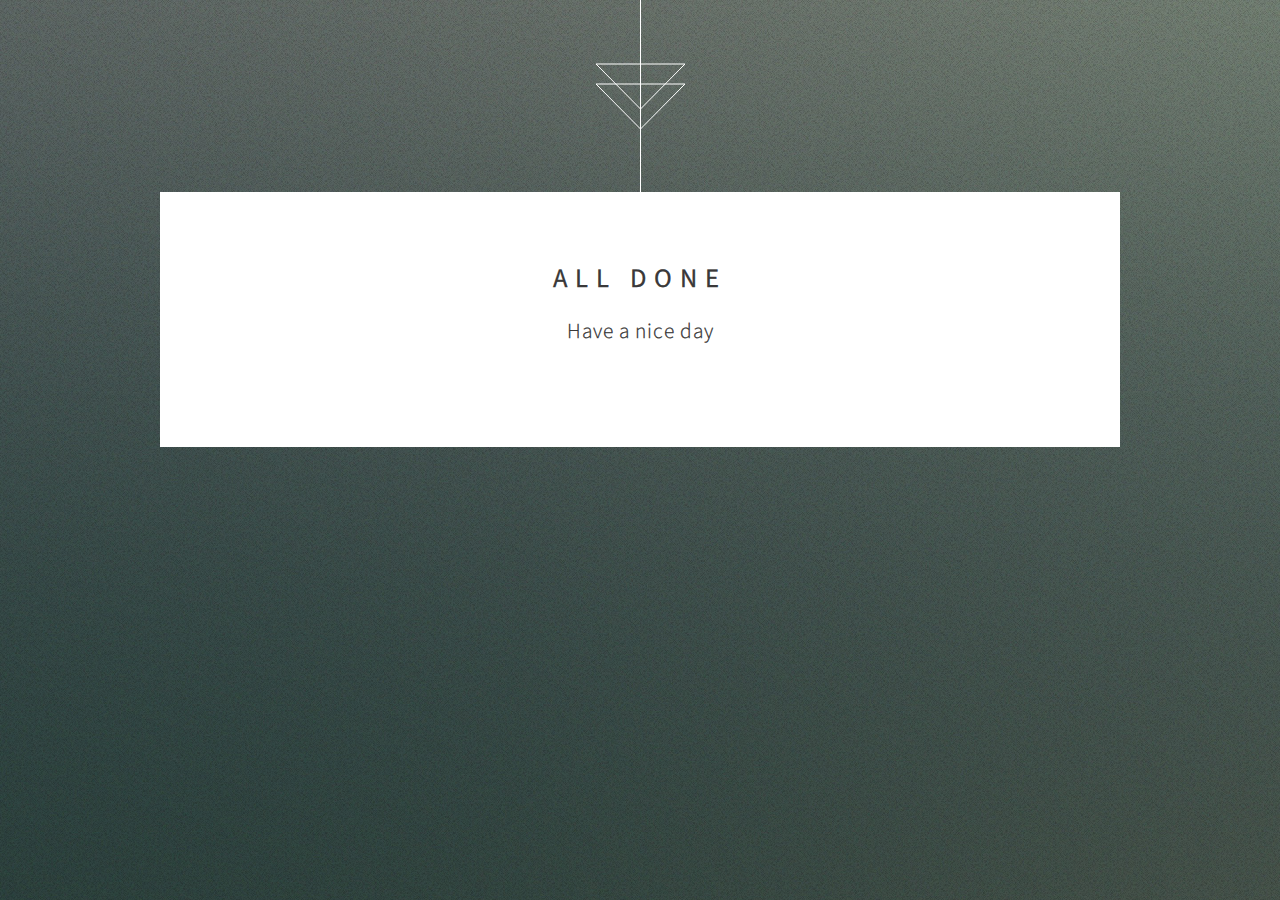
==== done.html @ 54117d7f "Add files via upload" ====
<!DOCTYPE html>
<html>
    <head>
		<title>Overflow by HTML5 UP</title>
		<meta charset="utf-8" />
		<meta name="viewport" content="width=device-width, initial-scale=1, user-scalable=no" />
		<link rel="stylesheet" href="assets/css/main.css" />
		<noscript><link rel="stylesheet" href="assets/css/noscript.css" /></noscript>
    </head>
    <body class="is-preload">
        <article class="container box style3">
            <header>
                <h2>All done</h2>
                <p>Have a nice day</p>
            </header>
        </article>
    </body>
</html>
---- assets/css/main.css ----
@import url("https://fonts.googleapis.com/css?family=Source+Sans+Pro:300,300italic,400,600");
@import url("fontawesome-all.min.css");

/*
	Overflow by HTML5 UP
	html5up.net | @ajlkn
	Free for personal and commercial use under the CCA 3.0 license (html5up.net/license)
*/

html, body, div, span, applet, object,
iframe, h1, h2, h3, h4, h5, h6, p, blockquote,
pre, a, abbr, acronym, address, big, cite,
code, del, dfn, em, img, ins, kbd, q, s, samp,
small, strike, strong, sub, sup, tt, var, b,
u, i, center, dl, dt, dd, ol, ul, li, fieldset,
form, label, legend, table, caption, tbody,
tfoot, thead, tr, th, td, article, aside,
canvas, details, embed, figure, figcaption,
footer, header, hgroup, menu, nav, output, ruby,
section, summary, time, mark, audio, video {
	margin: 0;
	padding: 0;
	border: 0;
	font-size: 100%;
	font: inherit;
	vertical-align: baseline;}

article, aside, details, figcaption, figure,
footer, header, hgroup, menu, nav, section {
	display: block;}

body {
	line-height: 1;
}

ol, ul {
	list-style: none;
}

blockquote, q {
	quotes: none;
}

	blockquote:before, blockquote:after, q:before, q:after {
		content: '';
		content: none;
	}

table {
	border-collapse: collapse;
	border-spacing: 0;
}

body {
	-webkit-text-size-adjust: none;
}

mark {
	background-color: transparent;
	color: inherit;
}

input::-moz-focus-inner {
	border: 0;
	padding: 0;
}

input, select, textarea {
	-moz-appearance: none;
	-webkit-appearance: none;
	-ms-appearance: none;
	appearance: none;
}

/* Basic */

	html {
		box-sizing: border-box;
	}

	*, *:before, *:after {
		box-sizing: inherit;
	}

	body {
		background-color: #183026;
		background-image: url("images/overlay.png"), url("../../images/bg.jpg");
		background-repeat: repeat, no-repeat;
		background-size: auto, cover;
		background-position: top left, center 0;
		background-attachment: fixed, fixed;
		font-family: 'Source Sans Pro', sans-serif;
		font-size: 18pt;
		line-height: 1.75em;
		font-weight: 300;
		letter-spacing: 1px;
		color: #3a3939;
		text-shadow: 0 0 0.5px rgba(58, 57, 57, 0.25);
		-webkit-text-stroke: 0.25px;
	}

		body.is-scroll {
			background-attachment: scroll, scroll;
			background-size: auto, 100% auto;
		}

		body.is-preload *, body.is-preload *:before, body.is-preload *:after {
			-moz-animation: none !important;
			-webkit-animation: none !important;
			-ms-animation: none !important;
			animation: none !important;
			-moz-transition: none !important;
			-webkit-transition: none !important;
			-ms-transition: none !important;
			transition: none !important;
		}

	input, textarea, select {
		font-family: 'Source Sans Pro', sans-serif;
		font-size: 18pt;
		line-height: 1.75em;
		font-weight: 300;
		letter-spacing: 1px;
		color: #3a3939;
		text-shadow: 0 0 0.5px rgba(58, 57, 57, 0.25);
		-webkit-text-stroke: 0.25px;
	}

	h1, h2, h3, h4, h5, h6 {
		font-weight: 400;
		text-transform: uppercase;
		line-height: 1.75em;
	}

	h1 a, h2 a, h3 a, h4 a, h5 a, h6 a {
		color: inherit;
		text-decoration: none;
	}

	h2 {
		font-size: 1.25em;
		letter-spacing: 8px;
	}

	h3 {
		font-size: 1em;
		letter-spacing: 5px;
	}

	strong, b {
		font-weight: 400;
	}

	em, i {
		font-style: italic;
	}

	a {
		-moz-transition: border-color 0.35s ease-in-out, color 0.35s ease-in-out;
		-webkit-transition: border-color 0.35s ease-in-out, color 0.35s ease-in-out;
		-ms-transition: border-color 0.35s ease-in-out, color 0.35s ease-in-out;
		transition: border-color 0.35s ease-in-out, color 0.35s ease-in-out;
		color: #35b88f;
		text-shadow: 0 0 0.5px rgba(53, 184, 143, 0.25);
		text-decoration: none;
		border-bottom: dotted 1px rgba(53, 184, 143, 0.5);
	}

		a:hover {
			border-bottom-color: rgba(53, 184, 143, 0);
		}

	sub {
		position: relative;
		top: 0.5em;
		font-size: 0.8em;
	}

	sup {
		position: relative;
		top: -0.5em;
		font-size: 0.8em;
	}

	hr {
		border: 0;
		border-top: solid 1px #dad9d9;
		margin: 2em 0 2em 0;
	}

	blockquote {
		border-left: solid 0.5em #eae9e9;
		padding: 1em 0 1em 2em;
		font-style: italic;
	}

	p, ul, ol, dl, table {
		margin-bottom: 1em;
	}

	header {
		margin-bottom: 1em;
	}

		header p {
			display: block;
			margin: 0.5em 0 0 0;
			padding: 0 0 1.5em 0;
		}

	footer {
		margin-top: 1em;
	}

	br.clear {
		clear: both;
	}

/* Container */

	.container {
		margin: 0 auto;
		max-width: 100%;
		width: 1140px;
	}

		@media screen and (max-width: 1680px) {

			.container {
				width: 960px;
			}

		}

		@media screen and (max-width: 1080px) {

			.container {
				width: 95%;
			}

		}

/* Row */

	.row {
		display: flex;
		flex-wrap: wrap;
		box-sizing: border-box;
		align-items: stretch;
	}

		.row > * {
			box-sizing: border-box;
		}

		.row.gtr-uniform > * > :last-child {
			margin-bottom: 0;
		}

		.row.aln-left {
			justify-content: flex-start;
		}

		.row.aln-center {
			justify-content: center;
		}

		.row.aln-right {
			justify-content: flex-end;
		}

		.row.aln-top {
			align-items: flex-start;
		}

		.row.aln-middle {
			align-items: center;
		}

		.row.aln-bottom {
			align-items: flex-end;
		}

		.row > .imp {
			order: -1;
		}

		.row > .col-1 {
			width: 8.33333%;
		}

		.row > .off-1 {
			margin-left: 8.33333%;
		}

		.row > .col-2 {
			width: 16.66667%;
		}

		.row > .off-2 {
			margin-left: 16.66667%;
		}

		.row > .col-3 {
			width: 25%;
		}

		.row > .off-3 {
			margin-left: 25%;
		}

		.row > .col-4 {
			width: 33.33333%;
		}

		.row > .off-4 {
			margin-left: 33.33333%;
		}

		.row > .col-5 {
			width: 41.66667%;
		}

		.row > .off-5 {
			margin-left: 41.66667%;
		}

		.row > .col-6 {
			width: 50%;
		}

		.row > .off-6 {
			margin-left: 50%;
		}

		.row > .col-7 {
			width: 58.33333%;
		}

		.row > .off-7 {
			margin-left: 58.33333%;
		}

		.row > .col-8 {
			width: 66.66667%;
		}

		.row > .off-8 {
			margin-left: 66.66667%;
		}

		.row > .col-9 {
			width: 75%;
		}

		.row > .off-9 {
			margin-left: 75%;
		}

		.row > .col-10 {
			width: 83.33333%;
		}

		.row > .off-10 {
			margin-left: 83.33333%;
		}

		.row > .col-11 {
			width: 91.66667%;
		}

		.row > .off-11 {
			margin-left: 91.66667%;
		}

		.row > .col-12 {
			width: 100%;
		}

		.row > .off-12 {
			margin-left: 100%;
		}

		.row.gtr-0 {
			margin-top: 0px;
			margin-left: 0px;
		}

			.row.gtr-0 > * {
				padding: 0px 0 0 0px;
			}

			.row.gtr-0.gtr-uniform {
				margin-top: 0px;
			}

				.row.gtr-0.gtr-uniform > * {
					padding-top: 0px;
				}

		.row.gtr-25 {
			margin-top: -10px;
			margin-left: -10px;
		}

			.row.gtr-25 > * {
				padding: 10px 0 0 10px;
			}

			.row.gtr-25.gtr-uniform {
				margin-top: -10px;
			}

				.row.gtr-25.gtr-uniform > * {
					padding-top: 10px;
				}

		.row.gtr-50 {
			margin-top: -20px;
			margin-left: -20px;
		}

			.row.gtr-50 > * {
				padding: 20px 0 0 20px;
			}

			.row.gtr-50.gtr-uniform {
				margin-top: -20px;
			}

				.row.gtr-50.gtr-uniform > * {
					padding-top: 20px;
				}

		.row {
			margin-top: -40px;
			margin-left: -40px;
		}

			.row > * {
				padding: 40px 0 0 40px;
			}

			.row.gtr-uniform {
				margin-top: -40px;
			}

				.row.gtr-uniform > * {
					padding-top: 40px;
				}

		.row.gtr-150 {
			margin-top: -60px;
			margin-left: -60px;
		}

			.row.gtr-150 > * {
				padding: 60px 0 0 60px;
			}

			.row.gtr-150.gtr-uniform {
				margin-top: -60px;
			}

				.row.gtr-150.gtr-uniform > * {
					padding-top: 60px;
				}

		.row.gtr-200 {
			margin-top: -80px;
			margin-left: -80px;
		}

			.row.gtr-200 > * {
				padding: 80px 0 0 80px;
			}

			.row.gtr-200.gtr-uniform {
				margin-top: -80px;
			}

				.row.gtr-200.gtr-uniform > * {
					padding-top: 80px;
				}

		@media screen and (max-width: 1680px) {

			.row {
				display: flex;
				flex-wrap: wrap;
				box-sizing: border-box;
				align-items: stretch;
			}

				.row > * {
					box-sizing: border-box;
				}

				.row.gtr-uniform > * > :last-child {
					margin-bottom: 0;
				}

				.row.aln-left {
					justify-content: flex-start;
				}

				.row.aln-center {
					justify-content: center;
				}

				.row.aln-right {
					justify-content: flex-end;
				}

				.row.aln-top {
					align-items: flex-start;
				}

				.row.aln-middle {
					align-items: center;
				}

				.row.aln-bottom {
					align-items: flex-end;
				}

				.row > .imp-wide {
					order: -1;
				}

				.row > .col-1-wide {
					width: 8.33333%;
				}

				.row > .off-1-wide {
					margin-left: 8.33333%;
				}

				.row > .col-2-wide {
					width: 16.66667%;
				}

				.row > .off-2-wide {
					margin-left: 16.66667%;
				}

				.row > .col-3-wide {
					width: 25%;
				}

				.row > .off-3-wide {
					margin-left: 25%;
				}

				.row > .col-4-wide {
					width: 33.33333%;
				}

				.row > .off-4-wide {
					margin-left: 33.33333%;
				}

				.row > .col-5-wide {
					width: 41.66667%;
				}

				.row > .off-5-wide {
					margin-left: 41.66667%;
				}

				.row > .col-6-wide {
					width: 50%;
				}

				.row > .off-6-wide {
					margin-left: 50%;
				}

				.row > .col-7-wide {
					width: 58.33333%;
				}

				.row > .off-7-wide {
					margin-left: 58.33333%;
				}

				.row > .col-8-wide {
					width: 66.66667%;
				}

				.row > .off-8-wide {
					margin-left: 66.66667%;
				}

				.row > .col-9-wide {
					width: 75%;
				}

				.row > .off-9-wide {
					margin-left: 75%;
				}

				.row > .col-10-wide {
					width: 83.33333%;
				}

				.row > .off-10-wide {
					margin-left: 83.33333%;
				}

				.row > .col-11-wide {
					width: 91.66667%;
				}

				.row > .off-11-wide {
					margin-left: 91.66667%;
				}

				.row > .col-12-wide {
					width: 100%;
				}

				.row > .off-12-wide {
					margin-left: 100%;
				}

				.row.gtr-0 {
					margin-top: 0px;
					margin-left: 0px;
				}

					.row.gtr-0 > * {
						padding: 0px 0 0 0px;
					}

					.row.gtr-0.gtr-uniform {
						margin-top: 0px;
					}

						.row.gtr-0.gtr-uniform > * {
							padding-top: 0px;
						}

				.row.gtr-25 {
					margin-top: -10px;
					margin-left: -10px;
				}

					.row.gtr-25 > * {
						padding: 10px 0 0 10px;
					}

					.row.gtr-25.gtr-uniform {
						margin-top: -10px;
					}

						.row.gtr-25.gtr-uniform > * {
							padding-top: 10px;
						}

				.row.gtr-50 {
					margin-top: -20px;
					margin-left: -20px;
				}

					.row.gtr-50 > * {
						padding: 20px 0 0 20px;
					}

					.row.gtr-50.gtr-uniform {
						margin-top: -20px;
					}

						.row.gtr-50.gtr-uniform > * {
							padding-top: 20px;
						}

				.row {
					margin-top: -40px;
					margin-left: -40px;
				}

					.row > * {
						padding: 40px 0 0 40px;
					}

					.row.gtr-uniform {
						margin-top: -40px;
					}

						.row.gtr-uniform > * {
							padding-top: 40px;
						}

				.row.gtr-150 {
					margin-top: -60px;
					margin-left: -60px;
				}

					.row.gtr-150 > * {
						padding: 60px 0 0 60px;
					}

					.row.gtr-150.gtr-uniform {
						margin-top: -60px;
					}

						.row.gtr-150.gtr-uniform > * {
							padding-top: 60px;
						}

				.row.gtr-200 {
					margin-top: -80px;
					margin-left: -80px;
				}

					.row.gtr-200 > * {
						padding: 80px 0 0 80px;
					}

					.row.gtr-200.gtr-uniform {
						margin-top: -80px;
					}

						.row.gtr-200.gtr-uniform > * {
							padding-top: 80px;
						}

		}

		@media screen and (max-width: 1080px) {

			.row {
				display: flex;
				flex-wrap: wrap;
				box-sizing: border-box;
				align-items: stretch;
			}

				.row > * {
					box-sizing: border-box;
				}

				.row.gtr-uniform > * > :last-child {
					margin-bottom: 0;
				}

				.row.aln-left {
					justify-content: flex-start;
				}

				.row.aln-center {
					justify-content: center;
				}

				.row.aln-right {
					justify-content: flex-end;
				}

				.row.aln-top {
					align-items: flex-start;
				}

				.row.aln-middle {
					align-items: center;
				}

				.row.aln-bottom {
					align-items: flex-end;
				}

				.row > .imp-normal {
					order: -1;
				}

				.row > .col-1-normal {
					width: 8.33333%;
				}

				.row > .off-1-normal {
					margin-left: 8.33333%;
				}

				.row > .col-2-normal {
					width: 16.66667%;
				}

				.row > .off-2-normal {
					margin-left: 16.66667%;
				}

				.row > .col-3-normal {
					width: 25%;
				}

				.row > .off-3-normal {
					margin-left: 25%;
				}

				.row > .col-4-normal {
					width: 33.33333%;
				}

				.row > .off-4-normal {
					margin-left: 33.33333%;
				}

				.row > .col-5-normal {
					width: 41.66667%;
				}

				.row > .off-5-normal {
					margin-left: 41.66667%;
				}

				.row > .col-6-normal {
					width: 50%;
				}

				.row > .off-6-normal {
					margin-left: 50%;
				}

				.row > .col-7-normal {
					width: 58.33333%;
				}

				.row > .off-7-normal {
					margin-left: 58.33333%;
				}

				.row > .col-8-normal {
					width: 66.66667%;
				}

				.row > .off-8-normal {
					margin-left: 66.66667%;
				}

				.row > .col-9-normal {
					width: 75%;
				}

				.row > .off-9-normal {
					margin-left: 75%;
				}

				.row > .col-10-normal {
					width: 83.33333%;
				}

				.row > .off-10-normal {
					margin-left: 83.33333%;
				}

				.row > .col-11-normal {
					width: 91.66667%;
				}

				.row > .off-11-normal {
					margin-left: 91.66667%;
				}

				.row > .col-12-normal {
					width: 100%;
				}

				.row > .off-12-normal {
					margin-left: 100%;
				}

				.row.gtr-0 {
					margin-top: 0px;
					margin-left: 0px;
				}

					.row.gtr-0 > * {
						padding: 0px 0 0 0px;
					}

					.row.gtr-0.gtr-uniform {
						margin-top: 0px;
					}

						.row.gtr-0.gtr-uniform > * {
							padding-top: 0px;
						}

				.row.gtr-25 {
					margin-top: -10px;
					margin-left: -10px;
				}

					.row.gtr-25 > * {
						padding: 10px 0 0 10px;
					}

					.row.gtr-25.gtr-uniform {
						margin-top: -10px;
					}

						.row.gtr-25.gtr-uniform > * {
							padding-top: 10px;
						}

				.row.gtr-50 {
					margin-top: -20px;
					margin-left: -20px;
				}

					.row.gtr-50 > * {
						padding: 20px 0 0 20px;
					}

					.row.gtr-50.gtr-uniform {
						margin-top: -20px;
					}

						.row.gtr-50.gtr-uniform > * {
							padding-top: 20px;
						}

				.row {
					margin-top: -40px;
					margin-left: -40px;
				}

					.row > * {
						padding: 40px 0 0 40px;
					}

					.row.gtr-uniform {
						margin-top: -40px;
					}

						.row.gtr-uniform > * {
							padding-top: 40px;
						}

				.row.gtr-150 {
					margin-top: -60px;
					margin-left: -60px;
				}

					.row.gtr-150 > * {
						padding: 60px 0 0 60px;
					}

					.row.gtr-150.gtr-uniform {
						margin-top: -60px;
					}

						.row.gtr-150.gtr-uniform > * {
							padding-top: 60px;
						}

				.row.gtr-200 {
					margin-top: -80px;
					margin-left: -80px;
				}

					.row.gtr-200 > * {
						padding: 80px 0 0 80px;
					}

					.row.gtr-200.gtr-uniform {
						margin-top: -80px;
					}

						.row.gtr-200.gtr-uniform > * {
							padding-top: 80px;
						}

		}

		@media screen and (max-width: 840px) {

			.row {
				display: flex;
				flex-wrap: wrap;
				box-sizing: border-box;
				align-items: stretch;
			}

				.row > * {
					box-sizing: border-box;
				}

				.row.gtr-uniform > * > :last-child {
					margin-bottom: 0;
				}

				.row.aln-left {
					justify-content: flex-start;
				}

				.row.aln-center {
					justify-content: center;
				}

				.row.aln-right {
					justify-content: flex-end;
				}

				.row.aln-top {
					align-items: flex-start;
				}

				.row.aln-middle {
					align-items: center;
				}

				.row.aln-bottom {
					align-items: flex-end;
				}

				.row > .imp-narrow {
					order: -1;
				}

				.row > .col-1-narrow {
					width: 8.33333%;
				}

				.row > .off-1-narrow {
					margin-left: 8.33333%;
				}

				.row > .col-2-narrow {
					width: 16.66667%;
				}

				.row > .off-2-narrow {
					margin-left: 16.66667%;
				}

				.row > .col-3-narrow {
					width: 25%;
				}

				.row > .off-3-narrow {
					margin-left: 25%;
				}

				.row > .col-4-narrow {
					width: 33.33333%;
				}

				.row > .off-4-narrow {
					margin-left: 33.33333%;
				}

				.row > .col-5-narrow {
					width: 41.66667%;
				}

				.row > .off-5-narrow {
					margin-left: 41.66667%;
				}

				.row > .col-6-narrow {
					width: 50%;
				}

				.row > .off-6-narrow {
					margin-left: 50%;
				}

				.row > .col-7-narrow {
					width: 58.33333%;
				}

				.row > .off-7-narrow {
					margin-left: 58.33333%;
				}

				.row > .col-8-narrow {
					width: 66.66667%;
				}

				.row > .off-8-narrow {
					margin-left: 66.66667%;
				}

				.row > .col-9-narrow {
					width: 75%;
				}

				.row > .off-9-narrow {
					margin-left: 75%;
				}

				.row > .col-10-narrow {
					width: 83.33333%;
				}

				.row > .off-10-narrow {
					margin-left: 83.33333%;
				}

				.row > .col-11-narrow {
					width: 91.66667%;
				}

				.row > .off-11-narrow {
					margin-left: 91.66667%;
				}

				.row > .col-12-narrow {
					width: 100%;
				}

				.row > .off-12-narrow {
					margin-left: 100%;
				}

				.row.gtr-0 {
					margin-top: 0px;
					margin-left: 0px;
				}

					.row.gtr-0 > * {
						padding: 0px 0 0 0px;
					}

					.row.gtr-0.gtr-uniform {
						margin-top: 0px;
					}

						.row.gtr-0.gtr-uniform > * {
							padding-top: 0px;
						}

				.row.gtr-25 {
					margin-top: -7.5px;
					margin-left: -7.5px;
				}

					.row.gtr-25 > * {
						padding: 7.5px 0 0 7.5px;
					}

					.row.gtr-25.gtr-uniform {
						margin-top: -7.5px;
					}

						.row.gtr-25.gtr-uniform > * {
							padding-top: 7.5px;
						}

				.row.gtr-50 {
					margin-top: -15px;
					margin-left: -15px;
				}

					.row.gtr-50 > * {
						padding: 15px 0 0 15px;
					}

					.row.gtr-50.gtr-uniform {
						margin-top: -15px;
					}

						.row.gtr-50.gtr-uniform > * {
							padding-top: 15px;
						}

				.row {
					margin-top: -30px;
					margin-left: -30px;
				}

					.row > * {
						padding: 30px 0 0 30px;
					}

					.row.gtr-uniform {
						margin-top: -30px;
					}

						.row.gtr-uniform > * {
							padding-top: 30px;
						}

				.row.gtr-150 {
					margin-top: -45px;
					margin-left: -45px;
				}

					.row.gtr-150 > * {
						padding: 45px 0 0 45px;
					}

					.row.gtr-150.gtr-uniform {
						margin-top: -45px;
					}

						.row.gtr-150.gtr-uniform > * {
							padding-top: 45px;
						}

				.row.gtr-200 {
					margin-top: -60px;
					margin-left: -60px;
				}

					.row.gtr-200 > * {
						padding: 60px 0 0 60px;
					}

					.row.gtr-200.gtr-uniform {
						margin-top: -60px;
					}

						.row.gtr-200.gtr-uniform > * {
							padding-top: 60px;
						}

		}

		@media screen and (max-width: 736px) {

			.row {
				display: flex;
				flex-wrap: wrap;
				box-sizing: border-box;
				align-items: stretch;
			}

				.row > * {
					box-sizing: border-box;
				}

				.row.gtr-uniform > * > :last-child {
					margin-bottom: 0;
				}

				.row.aln-left {
					justify-content: flex-start;
				}

				.row.aln-center {
					justify-content: center;
				}

				.row.aln-right {
					justify-content: flex-end;
				}

				.row.aln-top {
					align-items: flex-start;
				}

				.row.aln-middle {
					align-items: center;
				}

				.row.aln-bottom {
					align-items: flex-end;
				}

				.row > .imp-mobile {
					order: -1;
				}

				.row > .col-1-mobile {
					width: 8.33333%;
				}

				.row > .off-1-mobile {
					margin-left: 8.33333%;
				}

				.row > .col-2-mobile {
					width: 16.66667%;
				}

				.row > .off-2-mobile {
					margin-left: 16.66667%;
				}

				.row > .col-3-mobile {
					width: 25%;
				}

				.row > .off-3-mobile {
					margin-left: 25%;
				}

				.row > .col-4-mobile {
					width: 33.33333%;
				}

				.row > .off-4-mobile {
					margin-left: 33.33333%;
				}

				.row > .col-5-mobile {
					width: 41.66667%;
				}

				.row > .off-5-mobile {
					margin-left: 41.66667%;
				}

				.row > .col-6-mobile {
					width: 50%;
				}

				.row > .off-6-mobile {
					margin-left: 50%;
				}

				.row > .col-7-mobile {
					width: 58.33333%;
				}

				.row > .off-7-mobile {
					margin-left: 58.33333%;
				}

				.row > .col-8-mobile {
					width: 66.66667%;
				}

				.row > .off-8-mobile {
					margin-left: 66.66667%;
				}

				.row > .col-9-mobile {
					width: 75%;
				}

				.row > .off-9-mobile {
					margin-left: 75%;
				}

				.row > .col-10-mobile {
					width: 83.33333%;
				}

				.row > .off-10-mobile {
					margin-left: 83.33333%;
				}

				.row > .col-11-mobile {
					width: 91.66667%;
				}

				.row > .off-11-mobile {
					margin-left: 91.66667%;
				}

				.row > .col-12-mobile {
					width: 100%;
				}

				.row > .off-12-mobile {
					margin-left: 100%;
				}

				.row.gtr-0 {
					margin-top: 0px;
					margin-left: 0px;
				}

					.row.gtr-0 > * {
						padding: 0px 0 0 0px;
					}

					.row.gtr-0.gtr-uniform {
						margin-top: 0px;
					}

						.row.gtr-0.gtr-uniform > * {
							padding-top: 0px;
						}

				.row.gtr-25 {
					margin-top: -5px;
					margin-left: -5px;
				}

					.row.gtr-25 > * {
						padding: 5px 0 0 5px;
					}

					.row.gtr-25.gtr-uniform {
						margin-top: -5px;
					}

						.row.gtr-25.gtr-uniform > * {
							padding-top: 5px;
						}

				.row.gtr-50 {
					margin-top: -10px;
					margin-left: -10px;
				}

					.row.gtr-50 > * {
						padding: 10px 0 0 10px;
					}

					.row.gtr-50.gtr-uniform {
						margin-top: -10px;
					}

						.row.gtr-50.gtr-uniform > * {
							padding-top: 10px;
						}

				.row {
					margin-top: -20px;
					margin-left: -20px;
				}

					.row > * {
						padding: 20px 0 0 20px;
					}

					.row.gtr-uniform {
						margin-top: -20px;
					}

						.row.gtr-uniform > * {
							padding-top: 20px;
						}

				.row.gtr-150 {
					margin-top: -30px;
					margin-left: -30px;
				}

					.row.gtr-150 > * {
						padding: 30px 0 0 30px;
					}

					.row.gtr-150.gtr-uniform {
						margin-top: -30px;
					}

						.row.gtr-150.gtr-uniform > * {
							padding-top: 30px;
						}

				.row.gtr-200 {
					margin-top: -40px;
					margin-left: -40px;
				}

					.row.gtr-200 > * {
						padding: 40px 0 0 40px;
					}

					.row.gtr-200.gtr-uniform {
						margin-top: -40px;
					}

						.row.gtr-200.gtr-uniform > * {
							padding-top: 40px;
						}

		}

/* Sections/Article */

	section, article {
		margin-bottom: 3em;
	}

	section > :last-child,
	article > :last-child,
	section:last-child,
	article:last-child {
		margin-bottom: 0;
	}

	.row > section, .row > article {
		margin-bottom: 0;
	}

/* Image */

	.image {
		display: inline-block;
		border: 0;
	}

		.image img {
			display: block;
			width: 100%;
		}

		.image.featured {
			display: block;
			width: 100%;
			margin: 0 0 2em 0;
		}

		.image.fit {
			display: block;
			width: 100%;
		}

		.image.left {
			float: left;
			margin: 0 2em 2em 0;
		}

		.image.centered {
			display: block;
			margin: 0 0 2em 0;
		}

			.image.centered img {
				margin: 0 auto;
				width: auto;
			}

/* List */

	ul {
		list-style: disc;
		padding-left: 1em;
	}

		ul li {
			padding-left: 1.5em;
			margin-top: 1.5em;
		}

			ul li:first-child {
				margin-top: 0;
			}

	ol {
		list-style: decimal;
		padding-left: 1.25em;
	}

		ol li {
			padding-left: 1.25em;
			margin-top: 1.5em;
		}

/* Icons */

	ul.icons {
		cursor: default;
		list-style: none;
		padding-left: 0;
	}

		ul.icons li {
			display: inline-block;
			padding-left: 0;
			margin-top: 0;
		}

		ul.icons a {
			display: inline-block;
			width: 2.5em;
			height: 2.5em;
			line-height: 2.5em;
			text-align: center;
			border: 0;
		}

/* Menu */

	ul.menu {
		cursor: default;
		list-style: none;
		padding-left: 0;
	}

		ul.menu li {
			display: inline-block;
			line-height: 1em;
			border-left: solid 1px #dad9d9;
			padding: 0 0 0 0.5em;
			margin: 0 0 0 0.5em;
		}

			ul.menu li:first-child {
				border-left: 0;
				padding-left: 0;
				margin-left: 0;
			}

/* Actions */

	ul.actions {
		cursor: default;
		list-style: none;
		padding-left: 0;
	}

		ul.actions li {
			display: inline-block;
			margin: 0 0 0 0.5em;
			padding-left: 0;
			margin-top: 0;
		}

			ul.actions li:first-child {
				margin-left: 0;
			}

/* Form */

	form label {
		display: block;
		margin: 0 0 0.5em 0;
	}

	form input[type="text"],
	form input[type="email"],
	form input[type="password"],
	form select,
	form textarea {
		-moz-transition: background-color 0.35s ease-in-out;
		-webkit-transition: background-color 0.35s ease-in-out;
		-ms-transition: background-color 0.35s ease-in-out;
		transition: background-color 0.35s ease-in-out;
		-webkit-appearance: none;
		display: block;
		border: 0;
		background: #f1f1f1;
		width: 100%;
		padding: 0.75em;
	}

		form input[type="text"]:focus,
		form input[type="email"]:focus,
		form input[type="password"]:focus,
		form select:focus,
		form textarea:focus {
			background-color: #f8f8f8;
		}

	form input[type="text"],
	form input[type="email"],
	form input[type="password"],
	form select {
		line-height: 1em;
	}

	form select {
		background-size: 1.25em;
		background-repeat: no-repeat;
		background-position: calc(100% - 1em) center;
		padding-right: 1.25em;
		text-overflow: ellipsis;
		background-image: url("data:image/svg+xml;charset=utf8,%3Csvg xmlns='http://www.w3.org/2000/svg' width='40' height='40' preserveAspectRatio='none' viewBox='0 0 40 40'%3E%3Cpath d='M9.4,12.3l10.4,10.4l10.4-10.4c0.2-0.2,0.5-0.4,0.9-0.4c0.3,0,0.6,0.1,0.9,0.4l3.3,3.3c0.2,0.2,0.4,0.5,0.4,0.9 c0,0.4-0.1,0.6-0.4,0.9L20.7,31.9c-0.2,0.2-0.5,0.4-0.9,0.4c-0.3,0-0.6-0.1-0.9-0.4L4.3,17.3c-0.2-0.2-0.4-0.5-0.4-0.9 c0-0.4,0.1-0.6,0.4-0.9l3.3-3.3c0.2-0.2,0.5-0.4,0.9-0.4S9.1,12.1,9.4,12.3z' fill='%235a5959' /%3E%3C/svg%3E");
	}

		form select option {
			color: #3a3939;
			background: #ffffff;
		}

		form select:focus::-ms-value {
			background-color: transparent;
		}

		form select::-ms-expand {
			display: none;
		}

	form textarea {
		min-height: 12em;
	}

	form ::-webkit-input-placeholder {
		color: #5a5959 !important;
	}

	form :-moz-placeholder {
		color: #5a5959 !important;
	}

	form ::-moz-placeholder {
		color: #5a5959 !important;
	}

	form :-ms-input-placeholder {
		color: #5a5959 !important;
	}

	form ::-moz-focus-inner {
		border: 0;
	}

	form ul.actions {
		margin-bottom: 0;
		text-align: center;
	}

/* Table */

	.table-wrapper {
		width: 100%;
		overflow-x: auto;
		-webkit-overflow-scrolling: touch;
	}

	table {
		width: 100%;
	}

		table tbody tr {
			border-top: solid 1px #eae9e9;
		}

			table tbody tr:first-child {
				border-top: 0;
			}

		table td {
			padding: 0.75em 1.25em 0.75em 1.25em;
		}

		table th {
			text-align: left;
			font-weight: 400;
			padding: 0.75em 1.25em 0.75em 1.25em;
		}

		table thead {
			background: #f5f5f5;
		}

/* Button */

	input[type="button"],
	input[type="submit"],
	input[type="reset"],
	button,
	.button {
		-moz-transition: background-color 0.35s ease-in-out, color 0.35s ease-in-out;
		-webkit-transition: background-color 0.35s ease-in-out, color 0.35s ease-in-out;
		-ms-transition: background-color 0.35s ease-in-out, color 0.35s ease-in-out;
		transition: background-color 0.35s ease-in-out, color 0.35s ease-in-out;
		-webkit-appearance: none;
		position: relative;
		display: inline-block;
		border: 0;
		background: #35b88f;
		color: #fff;
		text-shadow: 0 0 0.5px rgba(255, 255, 255, 0.25);
		cursor: pointer;
		text-decoration: none;
		outline: 0;
		padding: 1em 3em 1em 3em;
		text-align: center;
		border-radius: 3em;
		font-weight: 400;
	}

		input[type="button"]:hover,
		input[type="submit"]:hover,
		input[type="reset"]:hover,
		button:hover,
		.button:hover {
			background: #45c89f;
		}

		input[type="button"].style2,
		input[type="submit"].style2,
		input[type="reset"].style2,
		button.style2,
		.button.style2 {
			color: #3a3939;
			background: #fff;
			box-shadow: inset 0 0 0 1px #fff;
		}

			input[type="button"].style2:hover,
			input[type="submit"].style2:hover,
			input[type="reset"].style2:hover,
			button.style2:hover,
			.button.style2:hover {
				background: rgba(255, 255, 255, 0.1);
				color: #fff !important;
				text-shadow: 0 0 0.5px rgba(255, 255, 255, 0.25) !important;
			}

		input[type="button"].style3,
		input[type="submit"].style3,
		input[type="reset"].style3,
		button.style3,
		.button.style3 {
			background: none;
			color: #3a3939;
			box-shadow: inset 0 0 0 1px #dad9d9;
		}

			input[type="button"].style3:hover,
			input[type="submit"].style3:hover,
			input[type="reset"].style3:hover,
			button.style3:hover,
			.button.style3:hover {
				background: rgba(58, 57, 57, 0.025);
			}

/* Box */

	.box {
		position: relative;
		margin-top: 9em;
		margin-bottom: 0;
	}

		.box:after {
			content: '';
			display: block;
			position: absolute;
			top: -9em;
			left: 50%;
			height: 9em;
			border-left: solid 1px #fff;
		}

		.box:before {
			content: '';
			display: block;
			width: 90px;
			height: 66px;
			position: absolute;
			left: 50%;
			top: -4.5em;
			margin-left: -45px;
			margin-top: -33px;
			background: url("images/arrow.svg") no-repeat;
		}

		.box :last-child {
			margin-bottom: 0;
		}

		.box.style1 {
			background: #fff;
			padding: 3em;
		}

			.box.style1 .image {
				display: block;
				position: absolute;
				top: 0;
				width: 50%;
				height: 100%;
				background: #152E33;
				overflow: hidden;
			}

				.box.style1 .image img {
					position: absolute;
					top: 0;
					height: 100%;
					width: auto;
				}

			.box.style1 .inner > :last-child {
				margin: 0;
			}

			.box.style1.right .image {
				left: 0;
			}

				.box.style1.right .image img {
					right: 0;
				}

			.box.style1.right .inner {
				margin-left: 50%;
				padding-left: 3em;
			}

			.box.style1.left .image {
				right: 0;
			}

				.box.style1.left .image img {
					left: 0;
				}

			.box.style1.left .inner {
				margin-right: 50%;
				padding-right: 3em;
			}

		.box.style2 {
			text-align: center;
		}

			.box.style2 header {
				display: inline-block;
				background: #fff;
				padding: 2em 3em 2em 3em;
				margin: 0;
			}

				.box.style2 header p {
					padding: 0;
				}

			.box.style2 .inner {
				position: relative;
				padding: 40px 0 0px 0;
			}

				.box.style2 .inner:after {
					content: '';
					display: block;
					position: absolute;
					top: 0;
					left: 50%;
					height: 100%;
					border-left: solid 1px #fff;
				}

				.box.style2 .inner .row {
					position: relative;
				}

					.box.style2 .inner .row:before {
						content: '';
						display: block;
						position: absolute;
						top: 50%;
						left: 20px;
						width: calc(100% - 40px);
						border-bottom: solid 1px #fff;
					}

				.box.style2 .inner .image {
					position: relative;
					z-index: 1;
					padding: 20px;
				}

		.box.style3 {
			background: #fff;
			padding: 3em;
		}

			.box.style3 header {
				text-align: center;
			}

/* Icons */

	.icon {
		text-decoration: none;
		text-decoration: none;
	}

		.icon:before {
			-moz-osx-font-smoothing: grayscale;
			-webkit-font-smoothing: antialiased;
			display: inline-block;
			font-style: normal;
			font-variant: normal;
			text-rendering: auto;
			line-height: 1;
			text-transform: none !important;
			font-family: 'Font Awesome 5 Free';
			font-weight: 400;
		}

		.icon:before {
			line-height: inherit;
		}

		.icon > .label {
			display: none;
		}

		.icon.solid:before {
			font-weight: 900;
		}

		.icon.brands:before {
			font-family: 'Font Awesome 5 Brands';
		}

/* Header */

	#header {
		-moz-transition: opacity 2s ease-in-out;
		-webkit-transition: opacity 2s ease-in-out;
		-ms-transition: opacity 2s ease-in-out;
		transition: opacity 2s ease-in-out;
		position: relative;
		color: #fff;
		text-shadow: 0 0 0.5px rgba(255, 255, 255, 0.25);
		text-align: center;
		margin: 0;
		padding: 14em 0 14em 0;
		cursor: default;
	}

		#header header {
			display: inline-block;
			padding: 0 0 4.5em 0;
		}

			#header header h1 {
				font-weight: 600;
				font-size: 2em;
				letter-spacing: 10px;
			}

			#header header p {
				border-top: solid 1px rgba(255, 255, 255, 0.5);
				color: rgba(255, 255, 255, 0.75);
				text-shadow: 0 0 0.5px rgba(255, 255, 255, 0.1875);
				font-size: 1em;
				text-transform: uppercase;
				letter-spacing: 3px;
				padding: 0;
				margin-top: 0.35em;
			}

				#header header p:before {
					content: '';
					display: block;
					border-top: solid 1px rgba(255, 255, 255, 0.5);
					margin: 4px 0 0.8em 0;
				}

		#header footer {
			-moz-transition: opacity 2s ease-in-out, -moz-transform 1s ease-in-out;
			-webkit-transition: opacity 2s ease-in-out, -webkit-transform 1s ease-in-out;
			-ms-transition: opacity 2s ease-in-out, -ms-transform 1s ease-in-out;
			transition: opacity 2s ease-in-out, transform 1s ease-in-out;
			-moz-transition-delay: 1.25s;
			-webkit-transition-delay: 1.25s;
			-ms-transition-delay: 1.25s;
			transition-delay: 1.25s;
			position: absolute;
			bottom: 9em;
			margin: 0;
			width: 100%;
		}

			#header footer:after {
				content: '';
				display: block;
				position: absolute;
				bottom: -9em;
				left: 50%;
				height: 9em;
				border-left: solid 1px #fff;
			}

			#header footer:before {
				content: '';
				display: block;
				width: 90px;
				height: 66px;
				position: absolute;
				left: 50%;
				bottom: -4.5em;
				margin-left: -45px;
				margin-bottom: -33px;
				background: url("images/arrow.svg") no-repeat;
			}

		body.is-preload #header {
			opacity: 0;
		}

			body.is-preload #header footer {
				-moz-transform: translateY(1em);
				-webkit-transform: translateY(1em);
				-ms-transform: translateY(1em);
				transform: translateY(1em);
				opacity: 0;
			}

/* Banner */

	#banner {
		position: relative;
		color: #fff;
		text-shadow: 0 0 0.5px rgba(255, 255, 255, 0.25);
		text-align: center;
		background: #35b88f url("images/banner.svg") bottom center no-repeat;
		padding: 5em 0 5em 0;
		margin: 0;
		background-size: 125% auto;
	}

		#banner .button {
			color: #35b882;
			text-shadow: 0 0 0.5px rgba(53, 184, 130, 0.25);
		}

		#banner header {
			margin: 0 0 2em 0;
		}

			#banner header h2 {
				font-weight: 400;
				font-size: 1.75em;
				letter-spacing: 8px;
			}

		#banner p {
			margin: 0;
		}

		#banner footer {
			margin: 2em 0 0 0;
		}

		#banner a {
			color: inherit;
			border-bottom-color: rgba(255, 255, 255, 0.5);
		}

			#banner a:hover {
				border-bottom-color: rgba(255, 255, 255, 0);
			}

/* Footer */

	#footer {
		position: relative;
		color: #fff;
		text-shadow: 0 0 0.5px rgba(255, 255, 255, 0.25);
		text-align: center;
		margin: 4.5em 0 0 0;
	}

		#footer:after {
			content: '';
			display: block;
			position: absolute;
			top: -4.5em;
			left: 50%;
			height: 4.5em;
			border-left: solid 1px #fff;
		}

		#footer a {
			color: #fff;
			text-shadow: 0 0 0.5px rgba(255, 255, 255, 0.25);
			border-bottom-color: rgba(255, 255, 255, 0.5);
		}

			#footer a:hover {
				color: #35b88f;
				text-shadow: 0 0 0.5px rgba(69, 200, 159, 0.25);
				border-bottom-color: rgba(53, 184, 143, 0.5);
			}

		#footer .icons {
			padding: 0.75em 2em 0.75em 2em;
			border-radius: 3em;
			border: solid 1px #fff;
			display: inline-block;
			margin: 0 0 3em 0;
		}

		#footer .copyright {
			margin: 0 0 9em 0;
			font-size: 0.8em;
		}

/* Poptrox */

	.poptrox-popup {
		-moz-box-sizing: content-box;
		-webkit-box-sizing: content-box;
		-ms-box-sizing: content-box;
		box-sizing: content-box;
		background: #fff;
		padding-bottom: 3em;
	}

		.poptrox-popup .loader {
			width: 48px;
			height: 48px;
			background: url("images/loader.gif");
			position: absolute;
			top: 50%;
			left: 50%;
			margin: -24px 0 0 -24px;
		}

		.poptrox-popup .caption {
			position: absolute;
			bottom: 0;
			left: 0;
			background: #fff;
			width: 100%;
			height: 3em;
			line-height: 3em;
			text-align: center;
			cursor: default;
			z-index: 1;
		}

		.poptrox-popup .nav-next,
		.poptrox-popup .nav-previous {
			-moz-transition: opacity 0.5s ease-in-out;
			-webkit-transition: opacity 0.5s ease-in-out;
			-ms-transition: opacity 0.5s ease-in-out;
			transition: opacity 0.5s ease-in-out;
			position: absolute;
			top: 0;
			width: 50%;
			height: 100%;
			opacity: 0;
			cursor: pointer;
			background: rgba(0, 0, 0, 0.01);
			-webkit-tap-highlight-color: rgba(255, 255, 255, 0);
		}

			.poptrox-popup .nav-next:before,
			.poptrox-popup .nav-previous:before {
				content: '';
				position: absolute;
				width: 96px;
				height: 64px;
				background: url("images/poptrox-nav.svg");
				top: calc(50% - 1.5em);
				margin: -32px 0 0 0;
			}

		.poptrox-popup:hover .nav-next,
		.poptrox-popup:hover .nav-previous {
			opacity: 0.5;
		}

			.poptrox-popup:hover .nav-next:hover,
			.poptrox-popup:hover .nav-previous:hover {
				opacity: 1.0;
			}

		.poptrox-popup .nav-next {
			right: 0;
		}

			.poptrox-popup .nav-next:before {
				right: 0;
			}

		.poptrox-popup .nav-previous {
			left: 0;
		}

			.poptrox-popup .nav-previous:before {
				-moz-transform: scaleX(-1);
				-webkit-transform: scaleX(-1);
				-ms-transform: scaleX(-1);
				transform: scaleX(-1);
				left: 0;
				-ms-filter: "FlipH";
				filter: FlipH;
			}

		.poptrox-popup .closer {
			-moz-transition: opacity 0.5s ease-in-out;
			-webkit-transition: opacity 0.5s ease-in-out;
			-ms-transition: opacity 0.5s ease-in-out;
			transition: opacity 0.5s ease-in-out;
			position: absolute;
			top: 0;
			right: 0;
			width: 64px;
			height: 64px;
			text-indent: -9999px;
			z-index: 2;
			opacity: 0;
			-webkit-tap-highlight-color: rgba(255, 255, 255, 0);
		}

			.poptrox-popup .closer:before {
				-moz-transition: background-color 0.5s ease-in-out;
				-webkit-transition: background-color 0.5s ease-in-out;
				-ms-transition: background-color 0.5s ease-in-out;
				transition: background-color 0.5s ease-in-out;
				content: '';
				display: block;
				position: absolute;
				right: 16px;
				top: 16px;
				width: 40px;
				height: 40px;
				border-radius: 100%;
				box-shadow: inset 0 0 0 1px #fff;
				background: rgba(255, 255, 255, 0.1) url("images/poptrox-closer.svg") center center;
				color: #fff !important;
			}

		.poptrox-popup:hover .closer {
			opacity: 0.5;
		}

			.poptrox-popup:hover .closer:hover {
				opacity: 1.0;
			}

/* Wide */

	@media screen and (max-width: 1680px) {

		/* Basic */

			body, input, textarea, select {
				font-size: 16pt;
			}

		/* Header */

			#header {
				padding: 10em 0 12em 0;
			}

	}

/* Normal */

	@media screen and (max-width: 1080px) {

		/* Banner */

			#banner {
				padding: 4em 0 4em 0;
				background-size: auto, 175% auto;
			}

		/* Header */

			#header {
				padding: 8em 0 10em 0;
			}

	}

/* Narrow */

	@media screen and (max-width: 840px) {

		/* Basic */

			body {
				background-color: #203936;
				background-image: url("images/overlay.png"), url("../../images/bg-alt.jpg");
				background-repeat: repeat, no-repeat;
				background-size: auto, 100% auto;
				background-position: top left, top center;
				background-attachment: scroll, scroll;
				font-size: 14pt;
			}

			input, textarea, select {
				font-size: 14pt;
			}

			h1, h2, h3, h4, h5, h6 {
				line-height: 1.5em;
			}

			header p {
				margin: 0.25em 0 0 0;
				padding: 0 0 0.5em 0;
			}

		/* Box */

			.box {
				position: relative;
			}

				.box section {
					margin: 0 0 2em 0;
				}

				.box.style1 {
					padding: 2.5em 2em 2.5em 2em;
				}

					.box.style1.right .inner {
						padding-left: 2em;
					}

					.box.style1.left .inner {
						padding-right: 2em;
					}

				.box.style2 header {
					padding: 2em;
				}

				.box.style2 .inner {
					position: relative;
					padding: 30px 0 0 0;
				}

				.box.style3 {
					padding: 2.5em 2em 2.5em 2em;
				}

		/* Header */

			#header {
				padding: 10em 0 12em 0;
			}

		/* Banner */

			#banner {
				padding: 3.5em;
				background-size: 200% auto;
			}

				#banner br {
					display: none;
				}

	}

/* Mobile */

	@media screen and (max-width: 736px) {

		/* Basic */

			* {
				text-shadow: none !important;
			}

			body, input, textarea, select {
				line-height: 1.5em;
				font-size: 12pt;
				letter-spacing: 0;
			}

			h2, h3, h4, h5, h6 {
				font-size: 1em;
			}

			h2 {
				font-size: 1.25em;
				letter-spacing: 4px;
			}

		/* List */

			ul li {
				padding-left: 0.5em;
			}

			ol li {
				padding-left: 0.25em;
			}

		/* Icons */

			ul.icons a {
				width: 2em;
				height: 2em;
				line-height: 2em;
			}

		/* Menu */

			ul.menu li {
				display: block;
				padding: 0;
				border: 0;
				margin: 1em 0 0 0;
			}

				ul.menu li:first-child {
					margin-top: 0;
				}

		/* Actions */

			ul.actions li {
				display: block;
				margin: 1em 0 0 0;
			}

				ul.actions li:first-child {
					margin-top: 0;
				}

		/* Button */

			input[type="button"],
			input[type="submit"],
			input[type="reset"],
			button,
			.button {
				padding: 0.75em 0 0.75em 0;
				width: 100%;
				max-width: 320px;
			}

		/* Box */

			.box {
				margin-top: 4.5em;
			}

				.box:after {
					top: -4.5em;
					height: 4.5em;
				}

				.box:before {
					width: 45px;
					height: 33px;
					top: -2.25em;
					margin-left: -22.5px;
					margin-top: -16.5px;
					background-size: 45px 33px;
				}

				.box.style1 {
					padding: 0;
					text-align: center;
				}

					.box.style1 .image {
						position: relative !important;
						left: 0 !important;
						width: 100% !important;
						height: auto !important;
					}

						.box.style1 .image img {
							position: relative;
							height: auto;
							width: 100%;
						}

					.box.style1 .inner {
						margin: 0 !important;
						padding: 2em 1.25em 2em 1.25em !important;
					}

				.box.style2 .inner .row:before {
					display: none;
				}

				.box.style2 .inner .image {
					padding: 0;
					max-width: 250px;
					margin: 0 auto 20px auto;
				}

				.box.style3 {
					padding: 2em 1.25em 2em 1.25em;
				}

		/* Header */

			#header {
				padding: 6em 0 6em 0;
			}

				#header header {
					padding-left: 2em;
					padding-right: 2em;
				}

					#header header h1 {
						font-size: 1.75em;
						letter-spacing: 6px;
					}

				#header footer {
					bottom: 4.5em;
					padding: 0 2em 0 2em;
				}

					#header footer:after {
						bottom: -4.5em;
						left: 50%;
						height: 4.5em;
					}

					#header footer:before {
						width: 45px;
						height: 33px;
						bottom: -2.25em;
						margin-left: -22.5px;
						margin-bottom: -16.5px;
						background-size: 45px 33px;
					}

		/* Banner */

			#banner {
				padding: 3em 2em 3em 2em;
				background-size: auto 150%;
			}

				#banner header {
					margin: 0 0 1em 0;
				}

					#banner header h2 {
						font-size: 1.5em;
						letter-spacing: 6px;
					}

		/* Footer */

			#footer .icons {
				padding: 0.5em 1.25em 0.5em 1.25em;
			}

			#footer .copyright {
				font-size: 1em;
				margin: 0 0 4em 0;
			}

		/* Poptrox */

			.poptrox-popup .nav-next,
			.poptrox-popup .nav-previous {
				opacity: 1.0;
			}

				.poptrox-popup .nav-next:before,
				.poptrox-popup .nav-previous:before {
					display: none;
				}

			.poptrox-popup .closer {
				opacity: 0.5;
			}

	}
---- assets/css/noscript.css ----
/*
	Overflow by HTML5 UP
	html5up.net | @ajlkn
	Free for personal and commercial use under the CCA 3.0 license (html5up.net/license)
*/

/* Header */

	body.is-preload #header {
		opacity: 1;
	}

		body.is-preload #header footer {
			-moz-transform: none;
			-webkit-transform: none;
			-ms-transform: none;
			transform: none;
			opacity: 1;
		}
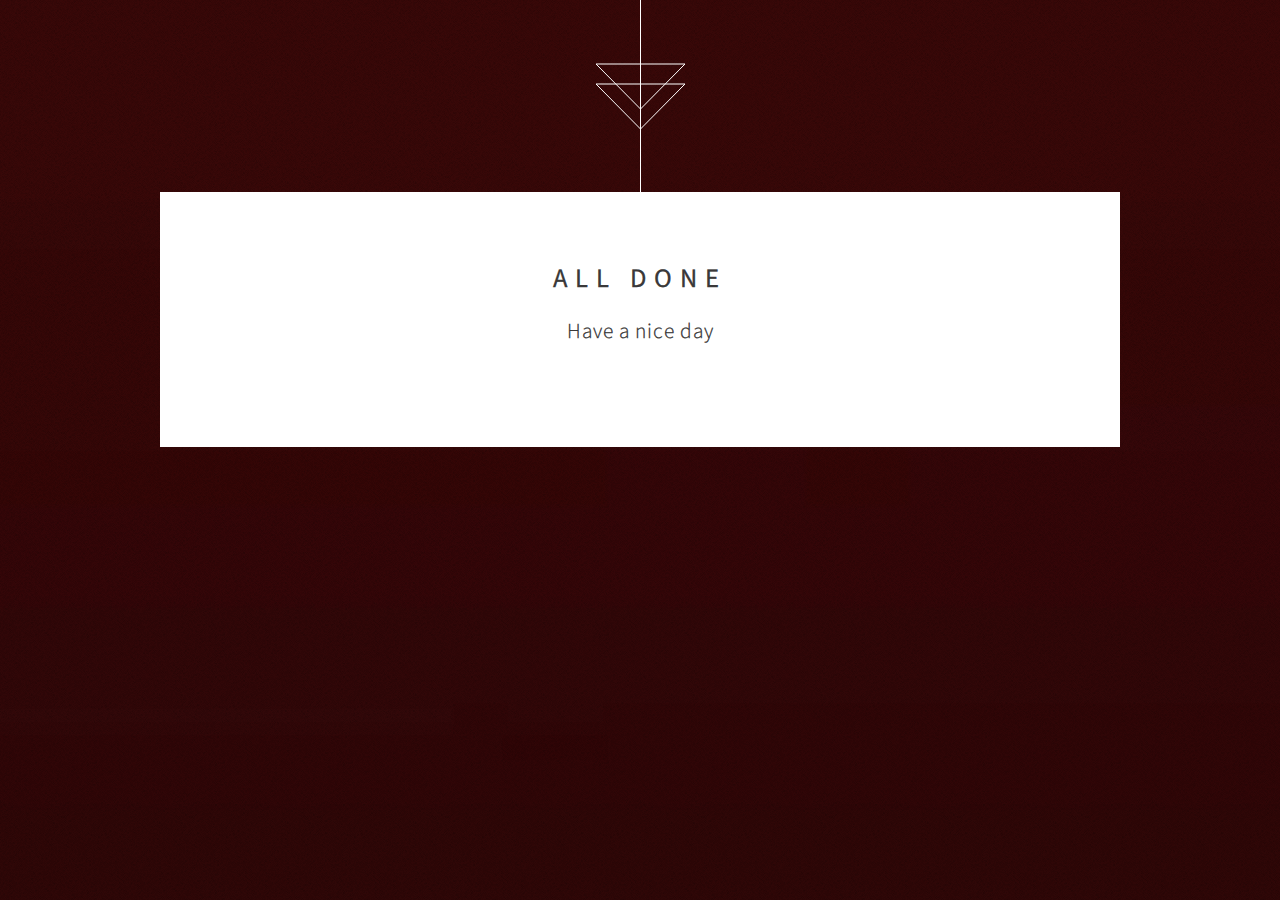
==== commit ce05234c: "Add files via upload" ====
--- a/done.html
+++ b/done.html
@@ -1,7 +1,7 @@
 <!DOCTYPE html>
 <html>
     <head>
-		<title>Overflow by HTML5 UP</title>
+		<title>Tantum Custom Designs</title>
 		<meta charset="utf-8" />
 		<meta name="viewport" content="width=device-width, initial-scale=1, user-scalable=no" />
 		<link rel="stylesheet" href="assets/css/main.css" />
--- a/assets/css/main.css
+++ b/assets/css/main.css
@@ -83,8 +83,8 @@
 	}
 
 	body {
-		background-color: #183026;
-		background-image: url("images/overlay.png"), url("../../images/bg.jpg");
+		background-color: #a58282;
+		background-image: url("images/overlay.png"), url("../../images/new.png");
 		background-repeat: repeat, no-repeat;
 		background-size: auto, cover;
 		background-position: top left, center 0;
@@ -161,9 +161,9 @@
 		-ms-transition: border-color 0.35s ease-in-out, color 0.35s ease-in-out;
 		transition: border-color 0.35s ease-in-out, color 0.35s ease-in-out;
 		color: #35b88f;
-		text-shadow: 0 0 0.5px rgba(53, 184, 143, 0.25);
+		text-shadow: 0 0 0.5px rgba(131, 4, 4, 0.25);
 		text-decoration: none;
-		border-bottom: dotted 1px rgba(53, 184, 143, 0.5);
+		border-bottom: dotted 1px rgba(153, 4, 4, 0.5);
 	}
 
 		a:hover {
@@ -1764,7 +1764,7 @@
 		input[type="reset"]:hover,
 		button:hover,
 		.button:hover {
-			background: #45c89f;
+			background: #52e4b6;
 		}
 
 		input[type="button"].style2,
@@ -1851,7 +1851,7 @@
 				top: 0;
 				width: 50%;
 				height: 100%;
-				background: #152E33;
+				background: #320608;
 				overflow: hidden;
 			}
 
@@ -2089,14 +2089,14 @@
 		color: #fff;
 		text-shadow: 0 0 0.5px rgba(255, 255, 255, 0.25);
 		text-align: center;
-		background: #35b88f url("images/banner.svg") bottom center no-repeat;
+		background: #000000 url("images/banner.svg") bottom center no-repeat;
 		padding: 5em 0 5em 0;
 		margin: 0;
 		background-size: 125% auto;
 	}
 
 		#banner .button {
-			color: #35b882;
+			color: #000000;
 			text-shadow: 0 0 0.5px rgba(53, 184, 130, 0.25);
 		}
 
@@ -2352,7 +2352,7 @@
 
 			body {
 				background-color: #203936;
-				background-image: url("images/overlay.png"), url("../../images/bg-alt.jpg");
+				background-image: url("images/overlay.png"), url("../../images/new-alt.png");
 				background-repeat: repeat, no-repeat;
 				background-size: auto, 100% auto;
 				background-position: top left, top center;
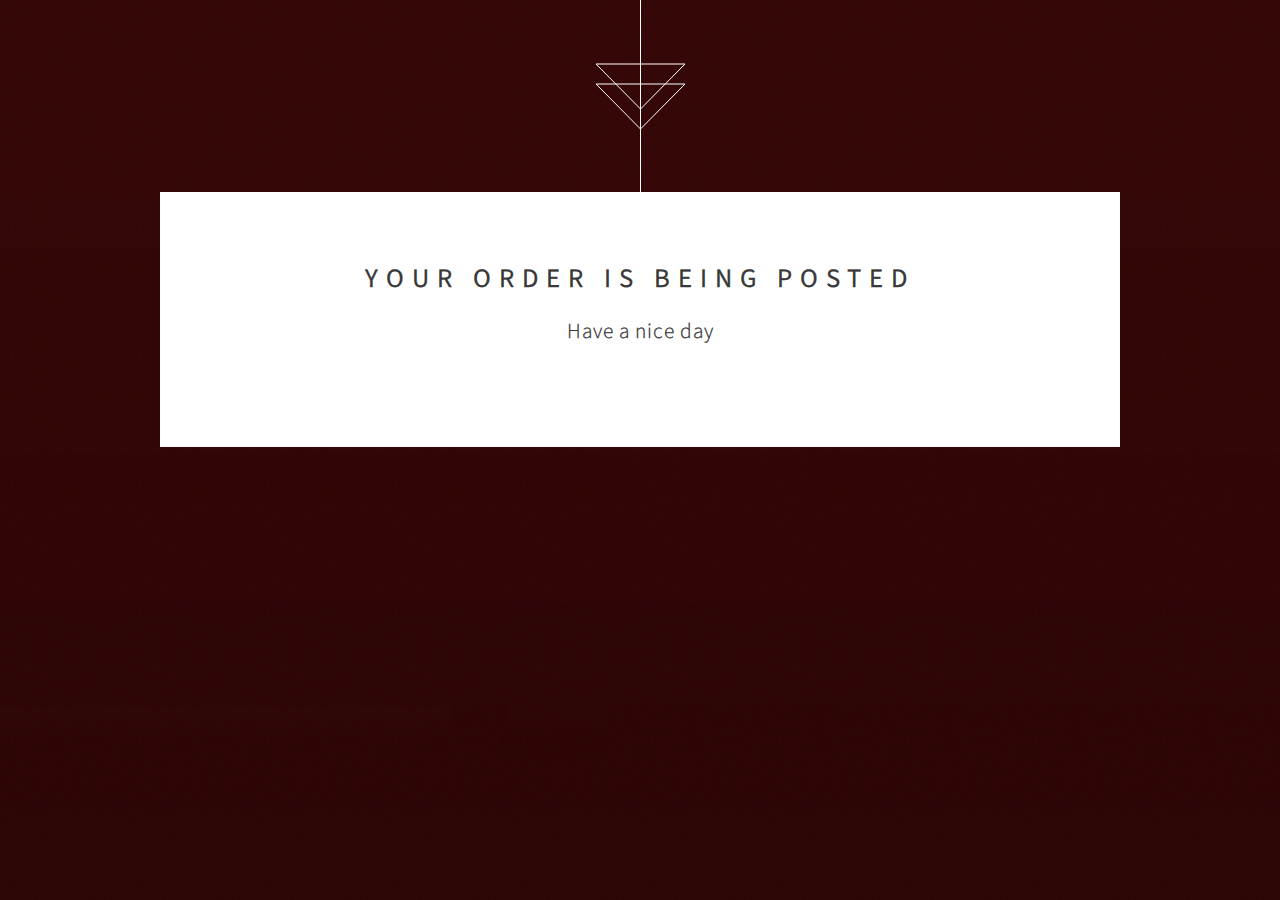
==== commit 342860d1: "Add files via upload" ====
--- a/done.html
+++ b/done.html
@@ -10,7 +10,7 @@
     <body class="is-preload">
         <article class="container box style3">
             <header>
-                <h2>All done</h2>
+                <h2>your order is being posted</h2>
                 <p>Have a nice day</p>
             </header>
         </article>
